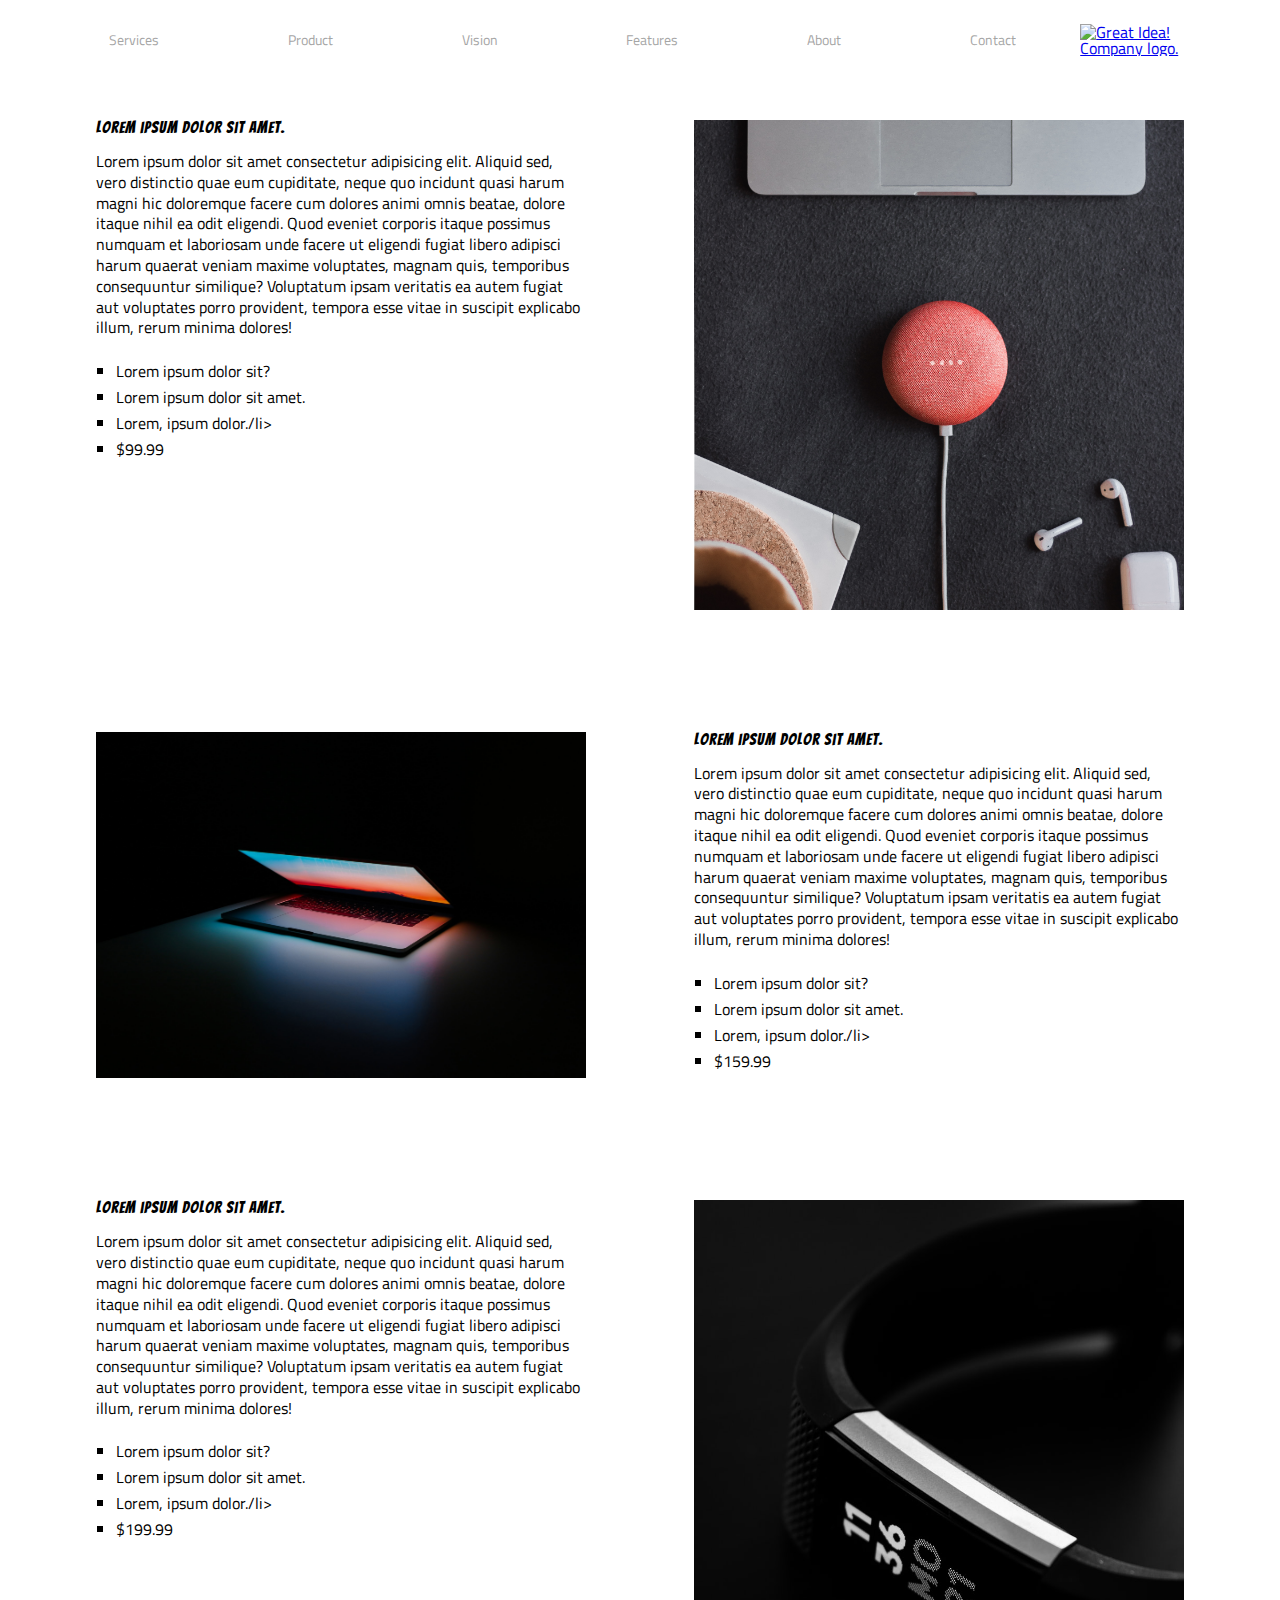
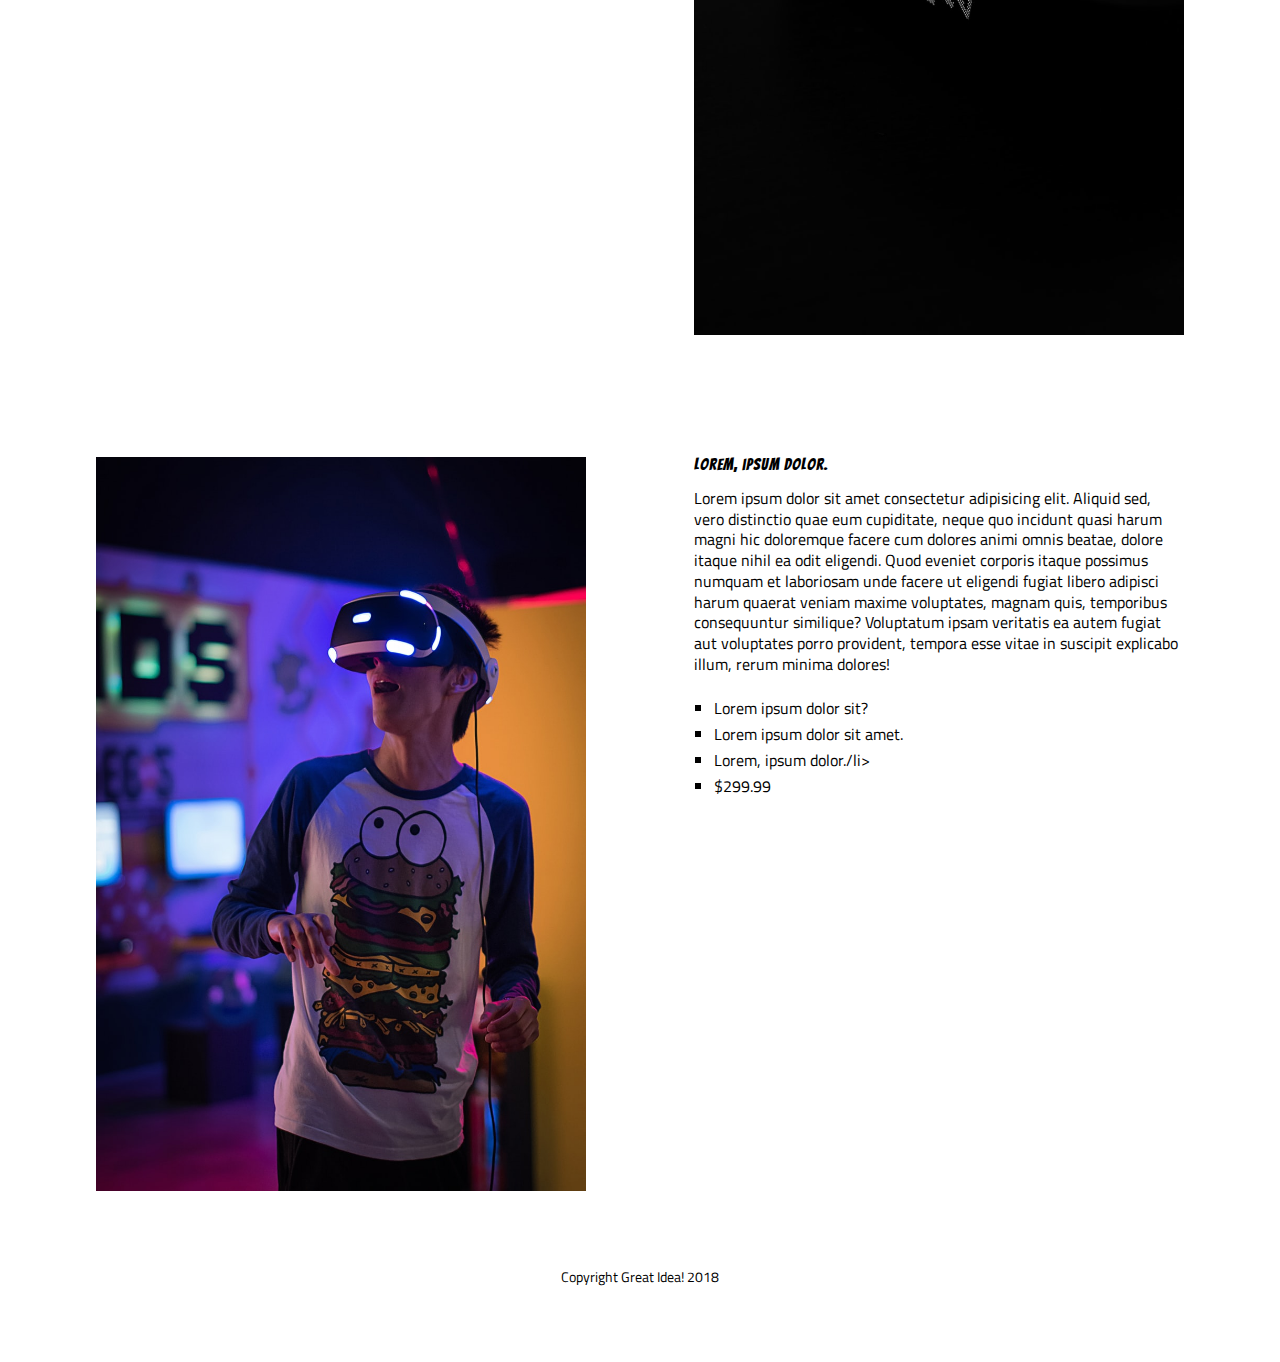
==== great-idea/products.html @ 92e585cf "added product page" ====
<!DOCTYPE html>

<html lang="en">
	<head>
		<meta charset="utf-8" />

		<title>Great Idea! - Products</title>

		<link
			href="https://fonts.googleapis.com/css?family=Bangers|Titillium+Web"
			rel="stylesheet"
		/>
		<link rel="stylesheet" href="css/products.css" />

		<!--[if lt IE 9]>
			<script src="https://cdnjs.cloudflare.com/ajax/libs/html5shiv/3.7.3/html5shiv.js"></script>
		<![endif]-->
	</head>

	<body>
		<div class="container">
			<header>
				<nav>
					<a href="./services.html" class="nav-item">Services</a>
					<a href="./products.html" class="nav-item">Product</a>
					<a href="#" class="nav-item">Vision</a>
					<a href="#" class="nav-item">Features</a>
					<a href="#" class="nav-item">About</a>
					<a href="#" class="nav-item">Contact</a>
				</nav>
				<a href="./index.html"
					><img class="logo" src="img/logo.png" alt="Great Idea! Company logo."
				/></a>
			</header>

			<section class="section__product">
				<div class="product__left">
					<h3>Lorem ipsum dolor sit amet.</h3>

					<p>
						Lorem ipsum dolor sit amet consectetur adipisicing elit. Aliquid
						sed, vero distinctio quae eum cupiditate, neque quo incidunt quasi
						harum magni hic doloremque facere cum dolores animi omnis beatae,
						dolore itaque nihil ea odit eligendi. Quod eveniet corporis itaque
						possimus numquam et laboriosam unde facere ut eligendi fugiat libero
						adipisci harum quaerat veniam maxime voluptates, magnam quis,
						temporibus consequuntur similique? Voluptatum ipsam veritatis ea
						autem fugiat aut voluptates porro provident, tempora esse vitae in
						suscipit explicabo illum, rerum minima dolores!
					</p>

					<ul>
						<li>Lorem ipsum dolor sit?</li>
						<li>Lorem ipsum dolor sit amet.</li>
						<li>Lorem, ipsum dolor./li></li>
						<li>$99.99</li>
					</ul>
				</div>

				<div class="product__right">
					<img
						class="product__image"
						src="img/circlemacbook.jpeg"
						alt="one of our employees hard at work"
					/>
				</div>
			</section>

			<section class="section__product">
				<div class="product__right">
					<img
						class="product__image"
						src="img/laptop.jpeg"
						alt="one of our employees hard at work"
					/>
				</div>
				<div class="product__left">
					<h3>Lorem ipsum dolor sit amet.</h3>

					<p>
						Lorem ipsum dolor sit amet consectetur adipisicing elit. Aliquid
						sed, vero distinctio quae eum cupiditate, neque quo incidunt quasi
						harum magni hic doloremque facere cum dolores animi omnis beatae,
						dolore itaque nihil ea odit eligendi. Quod eveniet corporis itaque
						possimus numquam et laboriosam unde facere ut eligendi fugiat libero
						adipisci harum quaerat veniam maxime voluptates, magnam quis,
						temporibus consequuntur similique? Voluptatum ipsam veritatis ea
						autem fugiat aut voluptates porro provident, tempora esse vitae in
						suscipit explicabo illum, rerum minima dolores!
					</p>

					<ul>
						<li>Lorem ipsum dolor sit?</li>
						<li>Lorem ipsum dolor sit amet.</li>
						<li>Lorem, ipsum dolor./li></li>
						<li>$159.99</li>
					</ul>
				</div>
			</section>

			<section class="section__product">
				<div class="product__left">
					<h3>Lorem ipsum dolor sit amet.</h3>

					<p>
						Lorem ipsum dolor sit amet consectetur adipisicing elit. Aliquid
						sed, vero distinctio quae eum cupiditate, neque quo incidunt quasi
						harum magni hic doloremque facere cum dolores animi omnis beatae,
						dolore itaque nihil ea odit eligendi. Quod eveniet corporis itaque
						possimus numquam et laboriosam unde facere ut eligendi fugiat libero
						adipisci harum quaerat veniam maxime voluptates, magnam quis,
						temporibus consequuntur similique? Voluptatum ipsam veritatis ea
						autem fugiat aut voluptates porro provident, tempora esse vitae in
						suscipit explicabo illum, rerum minima dolores!
					</p>

					<ul>
						<li>Lorem ipsum dolor sit?</li>
						<li>Lorem ipsum dolor sit amet.</li>
						<li>Lorem, ipsum dolor./li></li>
						<li>$199.99</li>
					</ul>
				</div>

				<div class="product__right">
					<img
						class="product__image"
						src="img/smartband.jpeg"
						alt="one of our employees hard at work"
					/>
				</div>
			</section>

			<section class="section__product">
				<div class="product__right">
					<img
						class="product__image"
						src="img/vrguy.jpeg"
						alt="one of our employees hard at work"
					/>
				</div>
				<div class="product__left">
					<h3>Lorem, ipsum dolor.</h3>

					<p>
						Lorem ipsum dolor sit amet consectetur adipisicing elit. Aliquid
						sed, vero distinctio quae eum cupiditate, neque quo incidunt quasi
						harum magni hic doloremque facere cum dolores animi omnis beatae,
						dolore itaque nihil ea odit eligendi. Quod eveniet corporis itaque
						possimus numquam et laboriosam unde facere ut eligendi fugiat libero
						adipisci harum quaerat veniam maxime voluptates, magnam quis,
						temporibus consequuntur similique? Voluptatum ipsam veritatis ea
						autem fugiat aut voluptates porro provident, tempora esse vitae in
						suscipit explicabo illum, rerum minima dolores!
					</p>

					<ul>
						<li>Lorem ipsum dolor sit?</li>
						<li>Lorem ipsum dolor sit amet.</li>
						<li>Lorem, ipsum dolor./li></li>
						<li>$299.99</li>
					</ul>
				</div>
			</section>

			<footer>
				<p>Copyright Great Idea! 2018</p>
			</footer>
		</div>
	</body>
</html>
---- great-idea/css/products.css ----
/* http://meyerweb.com/eric/tools/css/reset/ 
   v2.0 | 20110126
   License: none (public domain)
*/

html,
body,
div,
span,
applet,
object,
iframe,
h1,
h2,
h3,
h4,
h5,
h6,
p,
blockquote,
pre,
a,
abbr,
acronym,
address,
big,
cite,
code,
del,
dfn,
em,
img,
ins,
kbd,
q,
s,
samp,
small,
strike,
strong,
sub,
sup,
tt,
var,
b,
u,
i,
center,
dl,
dt,
dd,
ol,
ul,
li,
fieldset,
form,
label,
legend,
table,
caption,
tbody,
tfoot,
thead,
tr,
th,
td,
article,
aside,
canvas,
details,
embed,
figure,
figcaption,
footer,
header,
hgroup,
menu,
nav,
output,
ruby,
section,
summary,
time,
mark,
audio,
video {
	margin: 0;
	padding: 0;
	border: 0;
	font-size: 100%;
	font: inherit;
	vertical-align: baseline;
}
/* HTML5 display-role reset for older browsers */
article,
aside,
details,
figcaption,
figure,
footer,
header,
hgroup,
menu,
nav,
section {
	display: block;
}
body {
	line-height: 1;
}
ol,
ul {
	list-style: none;
}
blockquote,
q {
	quotes: none;
}
blockquote:before,
blockquote:after,
q:before,
q:after {
	content: '';
	content: none;
}
table {
	border-collapse: collapse;
	border-spacing: 0;
}

/* Set every element's box-sizing to border-box */
html {
	box-sizing: border-box;
}

*,
*::before,
*::after {
	box-sizing: inherit;
}

html,
body {
	height: 100%;
	font-family: 'Titillium Web', sans-serif;
}

h1,
h2,
h3,
h4,
h5 {
	font-family: 'Bangers', cursive;
	letter-spacing: 1px;
	margin-bottom: 15px;
}

/* Your code starts here! */

/* Navbar and Background*/
body {
	background: black;
}

p {
	line-height: 1.3;
}

.container {
	background-color: white;
	margin: 0 auto;
	padding-bottom: 75px;
	width: 55vw;
	display: flex;
	flex-direction: column;
	align-items: center;
}

.line {
	background: black;
	height: 1px;
	width: 85%;
	margin: 0 auto;
}

header {
	background-color: white;
	padding: 24px 0;
	width: 55vw;
	display: flex;
	justify-content: space-between;
	position: fixed;
	z-index: 999;
}

header img {
	margin-right: 55px;
}

nav {
	width: 60%;
	margin-left: 45px;
	display: flex;
	justify-content: space-around;
	align-items: center;
}

nav > a {
	font-size: 0.88rem;
	text-decoration: none;
	color: grey;
	opacity: 0.7;
	transition: all 1.5s;
}

nav > a:hover {
	color: #1c40b8;
	transform: scale(1.2);
}

.section__product {
	display: flex;
	justify-content: space-between;
	margin-top: 120px;
	width: 85%;
	height: auto;
}

.product__left {
	display: flex;
	flex-direction: column;
	width: 45%;
	justify-content: space-evenly;
	height: 100%;
}

.product__right {
	width: 45%;
	height: auto;
}

.product__image {
	width: 100%;
	height: auto;
}

.product__left ul {
	margin-top: 15px;
}
.product__left li {
	list-style: square;
	/* line-height: 1.2; */
	margin-left: 20px;
	margin-top: 10px;
}
footer > p {
	align-self: center;
	font-size: 0.9rem;
	margin-top: 75px;
}

@media screen and (max-width: 1400px) {
	.container,
	header {
		width: 100vw;
	}

	nav {
		width: 100%;
	}
}

@media screen and (max-width: 1100px) {
	.section__product {
		flex-direction: column;
		align-items: center;
	}

	.section__services {
		margin-top: 20px;
	}

	.product__left ul {
		margin-bottom: 25px;
	}

	nav a {
		margin-right: 20px;
	}

	p,
	address,
	h3,
	nav > a {
		font-size: 125%;
	}
}
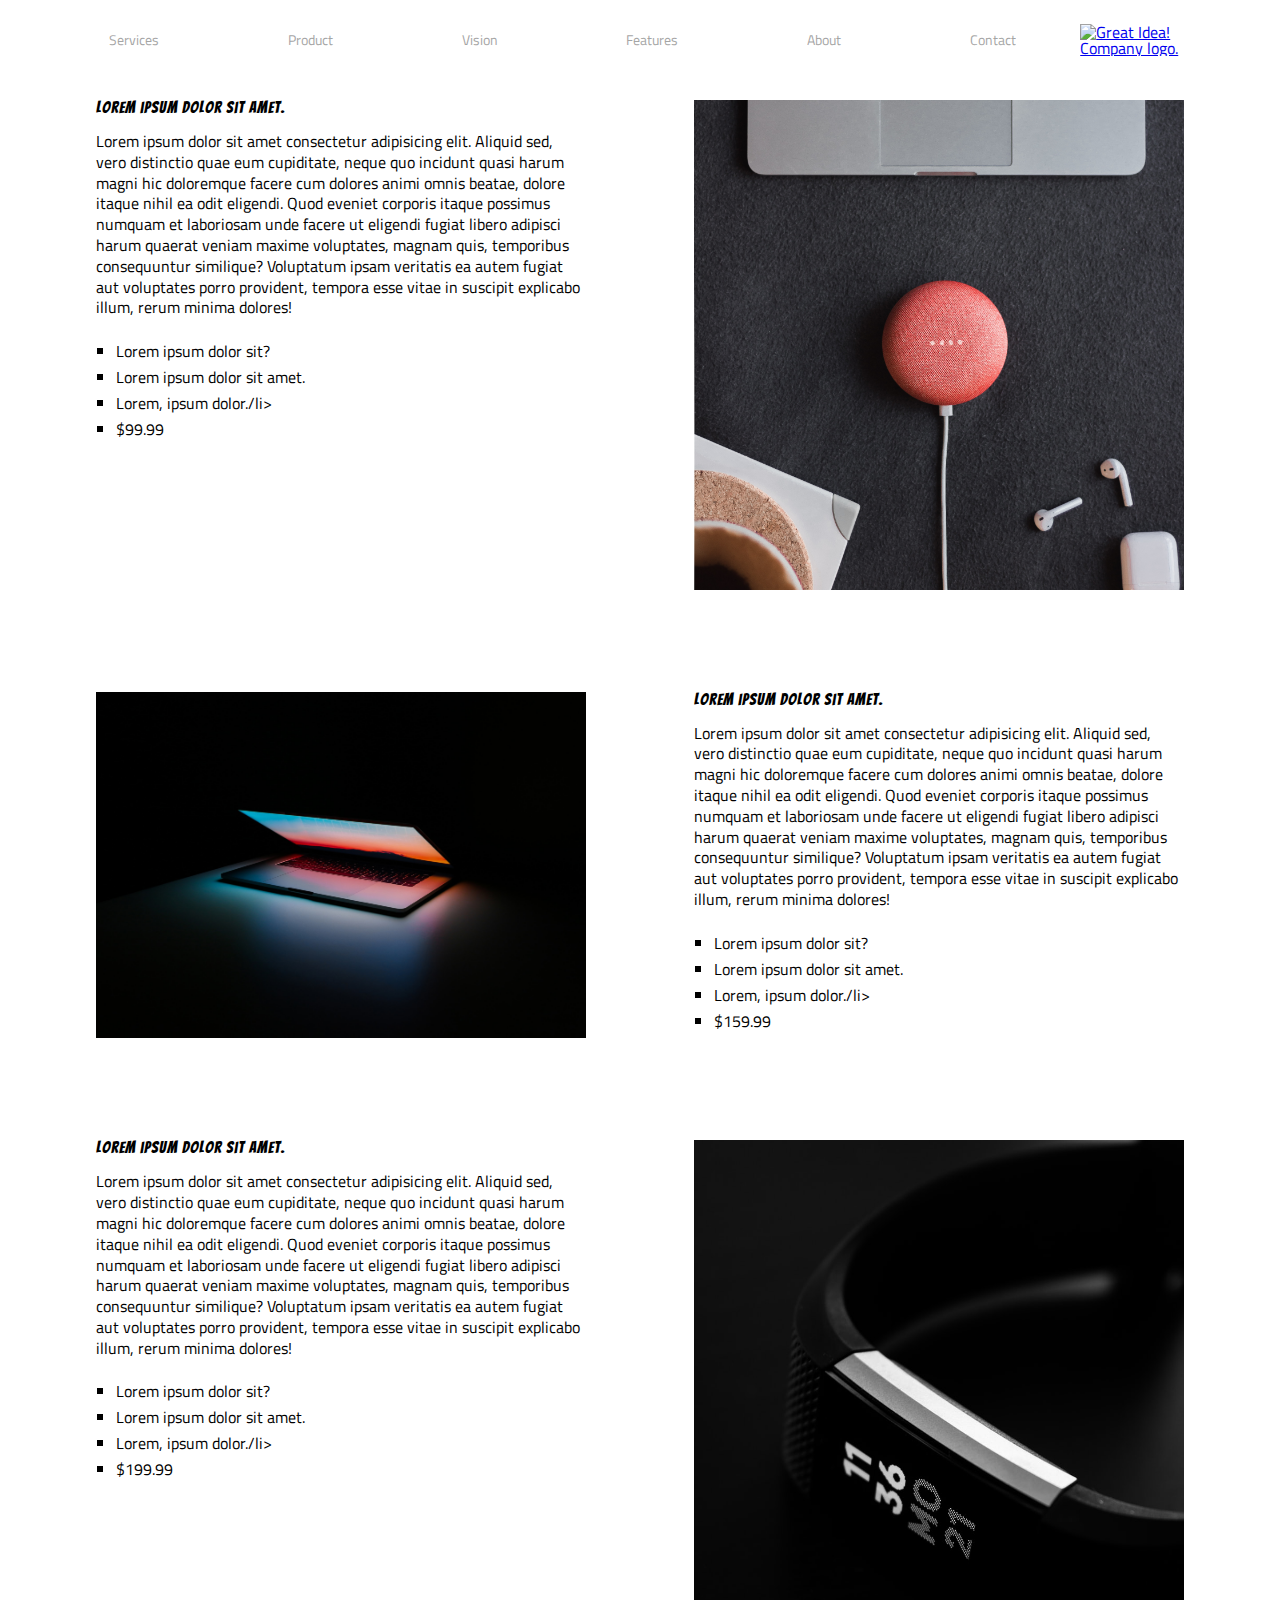
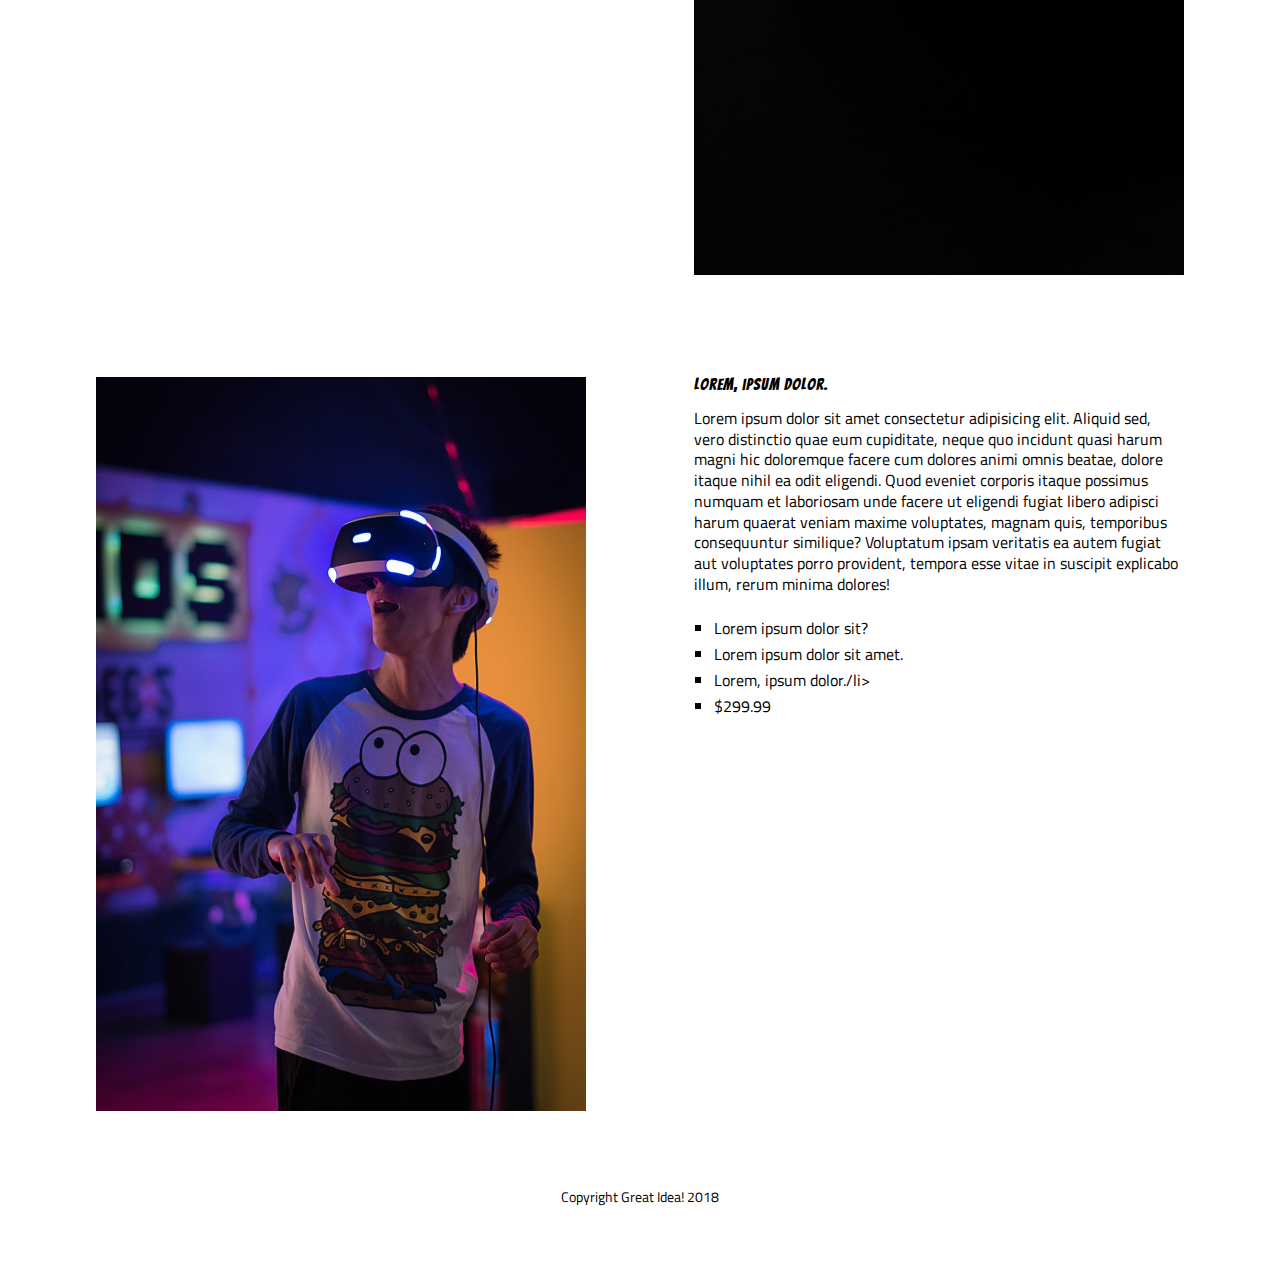
==== commit 6e1a3ac2: "made product page responsive" ====
--- a/great-idea/products.html
+++ b/great-idea/products.html
@@ -34,7 +34,7 @@
 			</header>
 
 			<section class="section__product">
-				<div class="product__left">
+				<div class="product__left" id="text-1">
 					<h3>Lorem ipsum dolor sit amet.</h3>
 
 					<p>
@@ -57,24 +57,20 @@
 					</ul>
 				</div>
 
-				<div class="product__right">
+				<div class="product__right" id="image-1">
 					<img
 						class="product__image"
 						src="img/circlemacbook.jpeg"
-						alt="one of our employees hard at work"
+						alt="macbook"
 					/>
 				</div>
 			</section>
 
 			<section class="section__product">
-				<div class="product__right">
-					<img
-						class="product__image"
-						src="img/laptop.jpeg"
-						alt="one of our employees hard at work"
-					/>
+				<div class="product__right" id="image-2">
+					<img class="product__image" src="img/laptop.jpeg" alt="laptop" />
 				</div>
-				<div class="product__left">
+				<div class="product__left" id="text-2">
 					<h3>Lorem ipsum dolor sit amet.</h3>
 
 					<p>
@@ -99,7 +95,7 @@
 			</section>
 
 			<section class="section__product">
-				<div class="product__left">
+				<div class="product__left" id="text-3">
 					<h3>Lorem ipsum dolor sit amet.</h3>
 
 					<p>
@@ -122,24 +118,24 @@
 					</ul>
 				</div>
 
-				<div class="product__right">
+				<div class="product__right" id="image-3">
 					<img
 						class="product__image"
 						src="img/smartband.jpeg"
-						alt="one of our employees hard at work"
+						alt="fitness tracker"
 					/>
 				</div>
 			</section>
 
 			<section class="section__product">
-				<div class="product__right">
+				<div class="product__right" id="image-4">
 					<img
 						class="product__image"
 						src="img/vrguy.jpeg"
-						alt="one of our employees hard at work"
+						alt="guy with vr headset"
 					/>
 				</div>
-				<div class="product__left">
+				<div class="product__left" id="text-4">
 					<h3>Lorem, ipsum dolor.</h3>
 
 					<p>
--- a/great-idea/css/products.css
+++ b/great-idea/css/products.css
@@ -221,7 +221,7 @@
 .section__product {
 	display: flex;
 	justify-content: space-between;
-	margin-top: 120px;
+	margin-top: 100px;
 	width: 85%;
 	height: auto;
 }
@@ -294,4 +294,14 @@
 	nav > a {
 		font-size: 125%;
 	}
-}
+
+	#text-2,
+	#text-4 {
+		order: 1;
+	}
+
+	#image-2,
+	#image-4 {
+		order: 2;
+	}
+}
